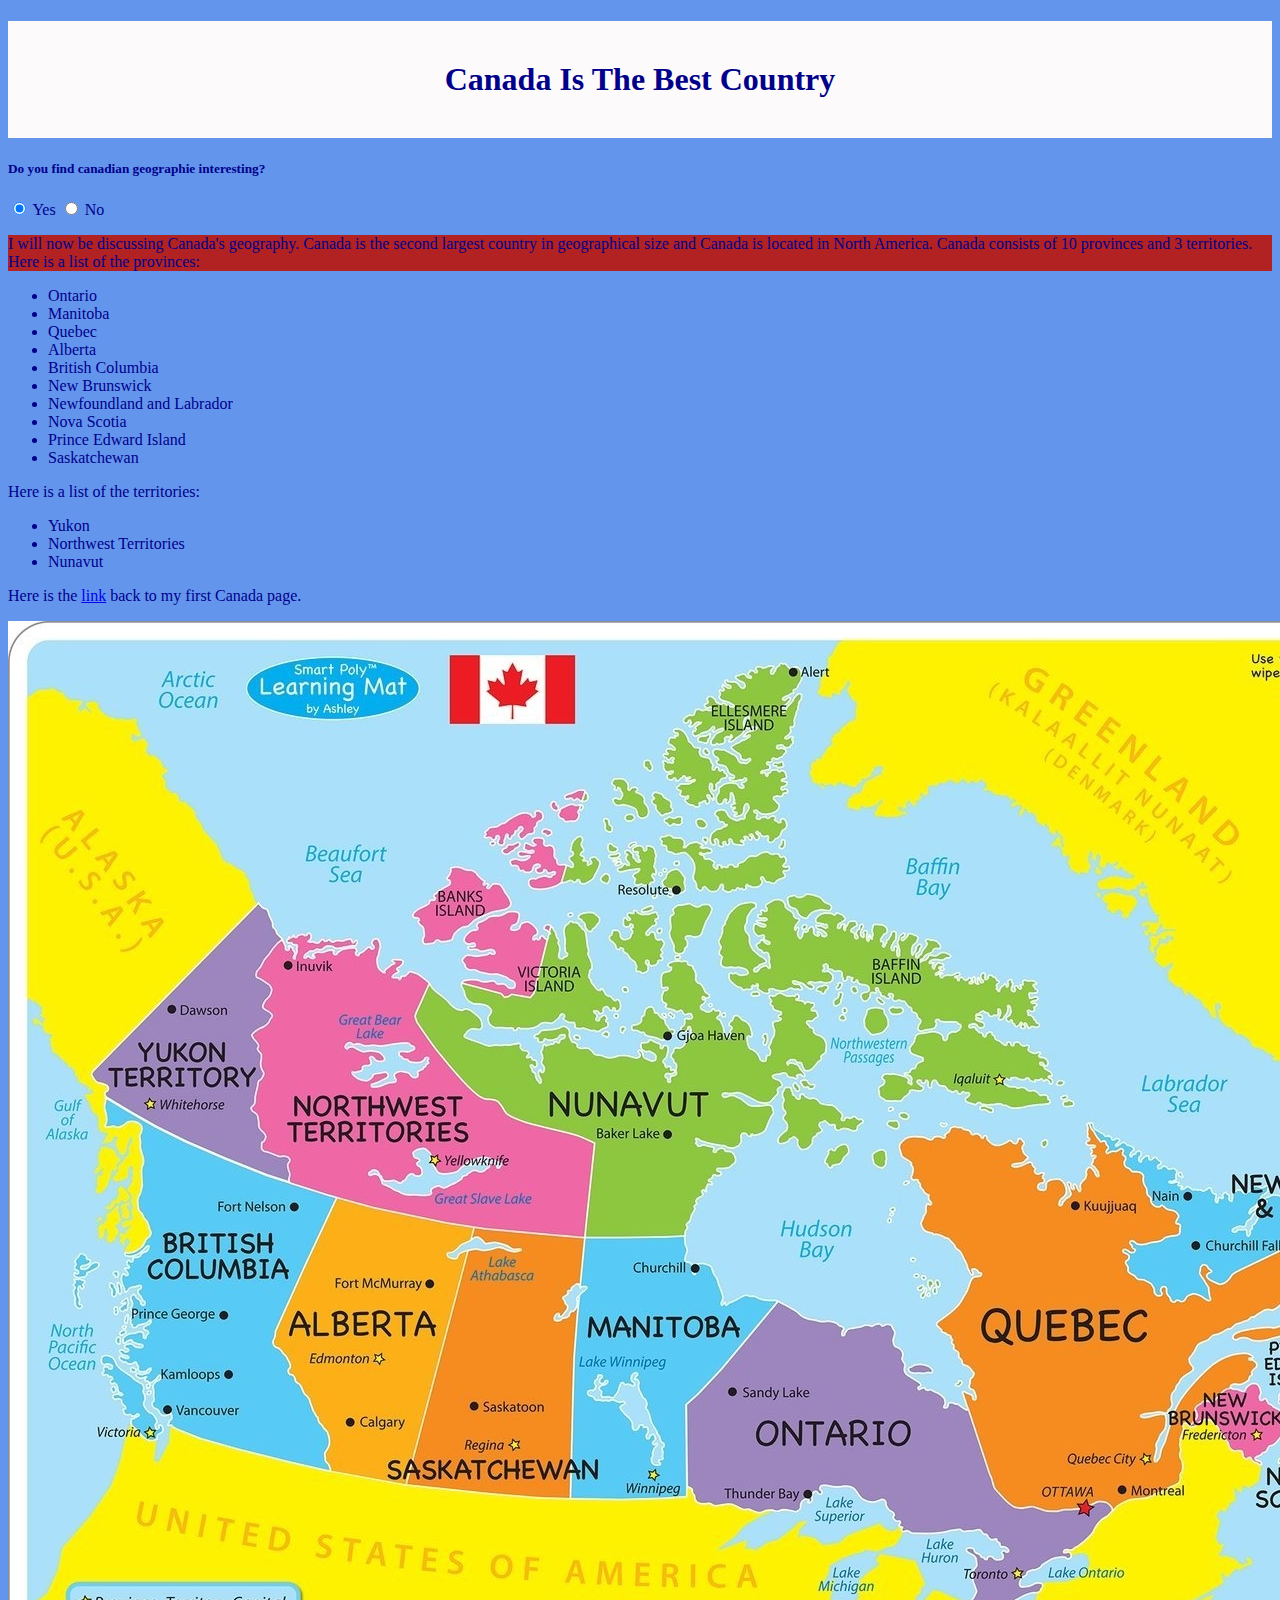
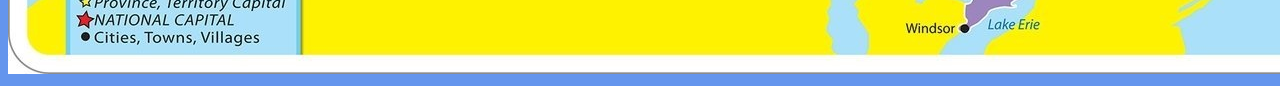
==== index2.html @ 8d320582 "Code" ====
<!DOCTYPE html>
<html>
  <head>
    <meta charset="utf-8">
    <meta name="description" content="My First Web Page, with JavaScript">
    <meta name="keywords" content="immaculata, ics2o">
    <meta name="author" content="Ms Raffin">
    <meta name="viewport" content="width=device-width, initial-scale=1.0">
		<!-- Favicon -->
    <link rel="apple-touch-icon" sizes="180x180" href="./fav_index/apple-touch-icon.png">
    <link rel="icon" type="image/png" sizes="32x32" href="./fav_index/favicon-32x32.png">
    <link rel="icon" type="image/png" sizes="16x16" href="./fav_index/favicon-16x16.png">
    <link rel="manifest" href="./fav_index/site.webmanifest">
		<!-- Google's MDL -->
		<link rel="stylesheet" href="https://fonts.googleapis.com/icon?family=Material+Icons">
		<link rel="stylesheet" href="https://code.getmdl.io/1.3.0/material.pink-deep_purple.min.css" />
    <!-- To use Google's MDL -->
    <link rel="stylesheet" href="https://fonts.googleapis.com/icon?family=Material+Icons">
    <link rel="stylesheet" href="https://code.getmdl.io/1.3.0/material.red-yellow.min.css" />
    <link rel="stylesheet" href="./css/style.css">
    <title>Why Canada Is The Best Country</title>
  </head>
  <body>
		<script defer src="https://code.getmdl.io/1.3.0/material.min.js"></script>
    </script>
    <h1>Canada Is The Best Country</h1>
    <!-- Radio button -->
				<h5>Do you find canadian geographie interesting?</h5>
				<label class="mdl-radio mdl-js-radio mdl-js-ripple-effect" for="option-1">
				  <input type="radio" id="option-1" class="mdl-radio__button" name="options" value="1" checked>
				  <span class="mdl-radio__label">Yes</span>
				</label>
				<label class="mdl-radio mdl-js-radio mdl-js-ripple-effect" for="option-2">
				  <input type="radio" id="option-2" class="mdl-radio__button" name="options" value="2">
				  <span class="mdl-radio__label">No</span>
				</label>
    <p>
      I will now be discussing Canada's geography. Canada is the second largest country in geographical size and Canada is located in North America. Canada consists of 10 provinces and 3 territories. Here is a list of the provinces:
    <!-- Simple list -->
      <style>
      .demo-list-item {
        width: 300px;
      }
      </style>
      
      <ul class="demo-list-item mdl-list">
        <li class="mdl-list__item">
          <span class="mdl-list__item-primary-content">
            Ontario
          </span>
        </li>
        <li class="mdl-list__item">
          <span class="mdl-list__item-primary-content">
            Manitoba
          </span>
        </li>
        <li class="mdl-list__item">
          <span class="mdl-list__item-primary-content">
            Quebec
          </span>
        </li>
        <li class="mdl-list__item">
          <span class="mdl-list__item-primary-content">
            Alberta
          </span>
        </li>
        <li class="mdl-list__item">
          <span class="mdl-list__item-primary-content">
            British Columbia
          </span>
        </li>
        <li class="mdl-list__item">
          <span class="mdl-list__item-primary-content">
            New Brunswick
          </span>
        </li>
        <li class="mdl-list__item">
          <span class="mdl-list__item-primary-content">
            Newfoundland and Labrador
          </span>
        </li>
        <li class="mdl-list__item">
          <span class="mdl-list__item-primary-content">
            Nova Scotia
          </span>
        </li>
        <li class="mdl-list__item">
          <span class="mdl-list__item-primary-content">
            Prince Edward Island
          </span>
        </li>
        <li class="mdl-list__item">
          <span class="mdl-list__item-primary-content">
            Saskatchewan
          </span>
        </li>
      </ul> 
      Here is a list of the territories:
    <!-- Simple list -->
      <style>
      .demo-list-item {
        width: 300px;
      }
      </style>
      
      <ul class="demo-list-item mdl-list">
        <li class="mdl-list__item">
          <span class="mdl-list__item-primary-content">
            Yukon
          </span>
        </li>
        <li class="mdl-list__item">
          <span class="mdl-list__item-primary-content">
            Northwest Territories
          </span>
        </li>
        <li class="mdl-list__item">
          <span class="mdl-list__item-primary-content">
            Nunavut
          </span>
        </li>
      </ul>
      Here is the <a href = "https://imh.ocsb.ca/">link</a> back to my first Canada page</a>.
    </p>
    <center><img src="./images/image.jpg"></center>
  </body>
</html>
---- css/style.css ----
/* Created by: Samuel Carlson
* Created on: Feb 2022
*This CSS file defines style for index.html
*ICS2O-Unit1-04-HTML-CSS
*/

body {
  background-color: CornflowerBlue;
  }
h1 {
  background-color: rgb(252, 250, 250);
  color: hsl(223°, 84%, 68%);
  padding: 40px;
  text-align: center;
}

p {
  background-color: #B22222
}

body {

  color: darkblue;

}
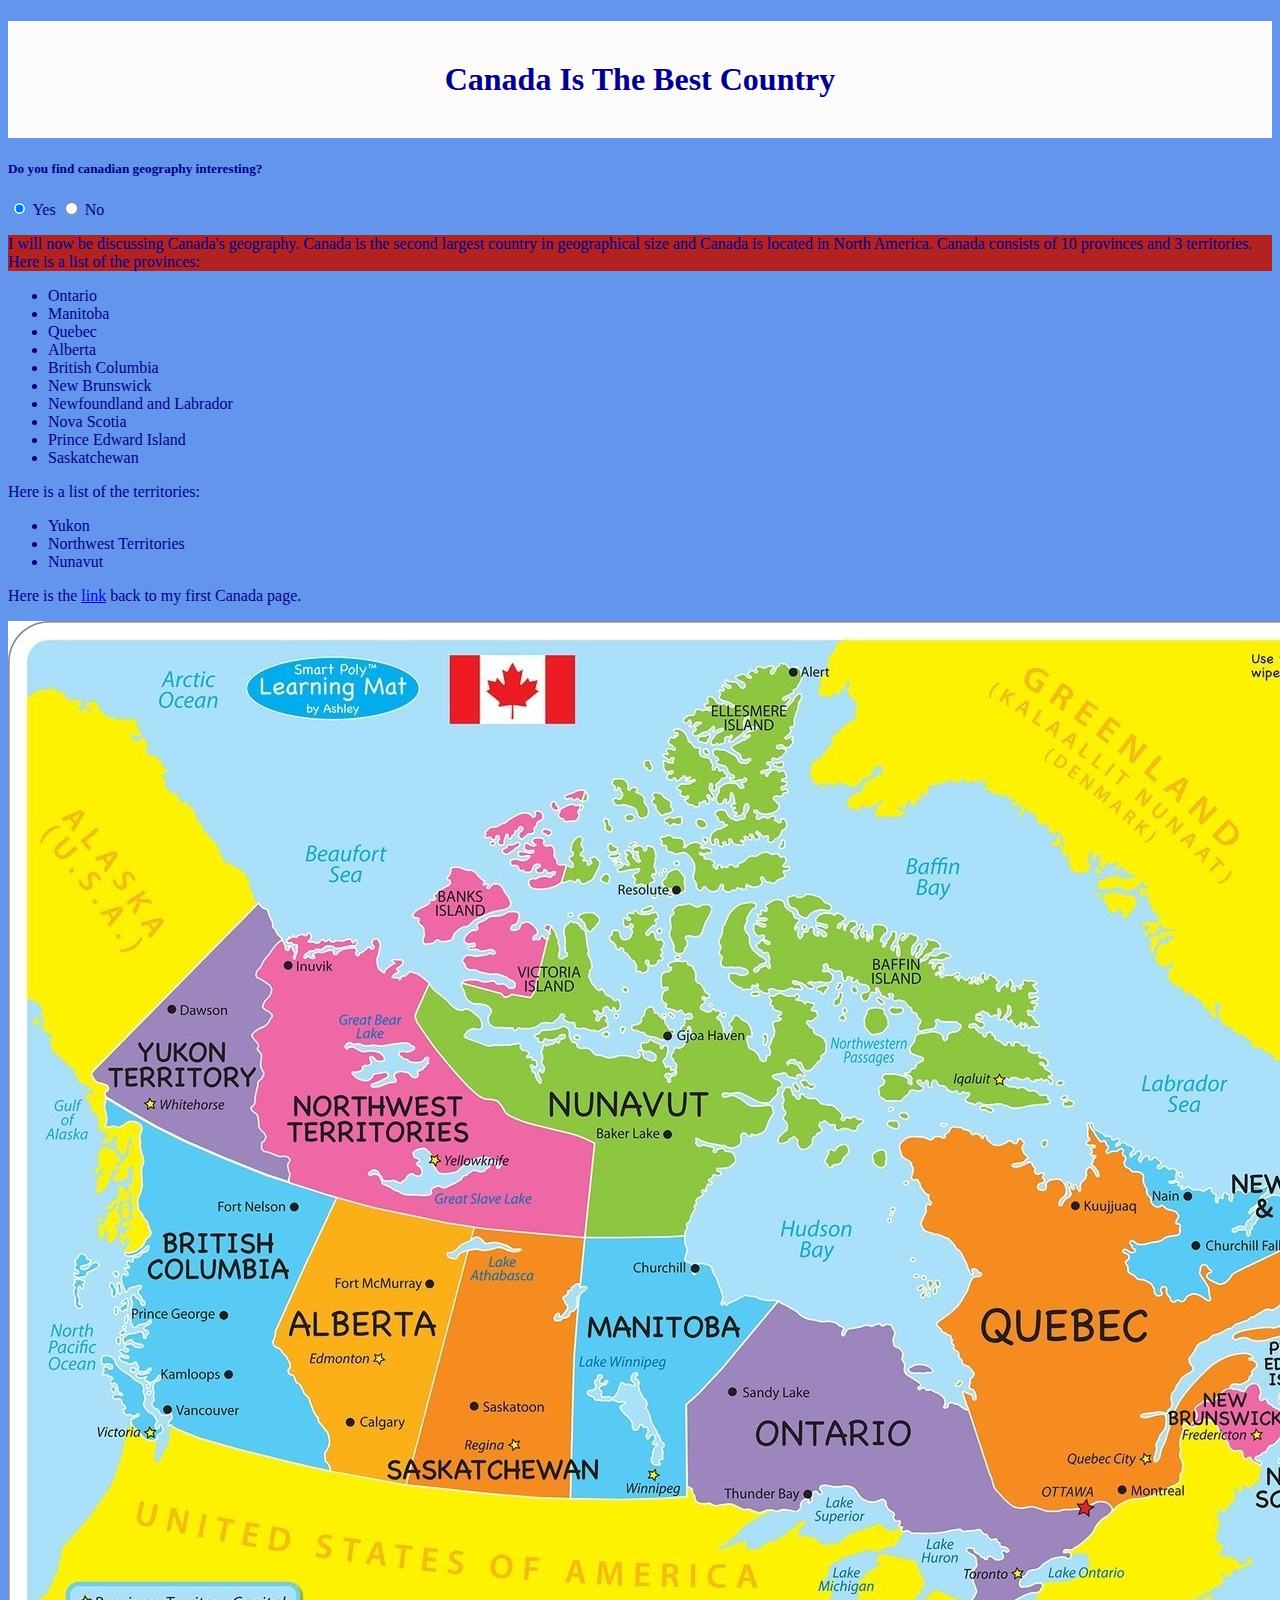
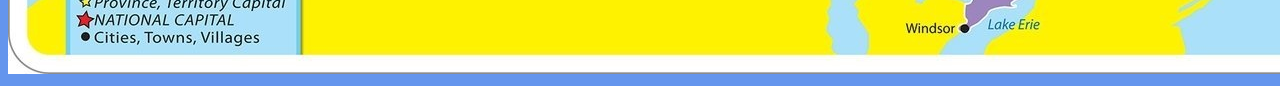
==== commit a496e288: "Code." ====
--- a/index2.html
+++ b/index2.html
@@ -18,14 +18,14 @@
     <link rel="stylesheet" href="https://fonts.googleapis.com/icon?family=Material+Icons">
     <link rel="stylesheet" href="https://code.getmdl.io/1.3.0/material.red-yellow.min.css" />
     <link rel="stylesheet" href="./css/style.css">
-    <title>Why Canada Is The Best Country</title>
+    <title>Canadian Geography</title>
   </head>
   <body>
 		<script defer src="https://code.getmdl.io/1.3.0/material.min.js"></script>
     </script>
     <h1>Canada Is The Best Country</h1>
     <!-- Radio button -->
-				<h5>Do you find canadian geographie interesting?</h5>
+				<h5>Do you find canadian geography interesting?</h5>
 				<label class="mdl-radio mdl-js-radio mdl-js-ripple-effect" for="option-1">
 				  <input type="radio" id="option-1" class="mdl-radio__button" name="options" value="1" checked>
 				  <span class="mdl-radio__label">Yes</span>
@@ -120,7 +120,7 @@
           </span>
         </li>
       </ul>
-      Here is the <a href = "https://imh.ocsb.ca/">link</a> back to my first Canada page</a>.
+      Here is the <a href = "./index.html">link</a> back to my first Canada page</a>.
     </p>
     <center><img src="./images/image.jpg"></center>
   </body>
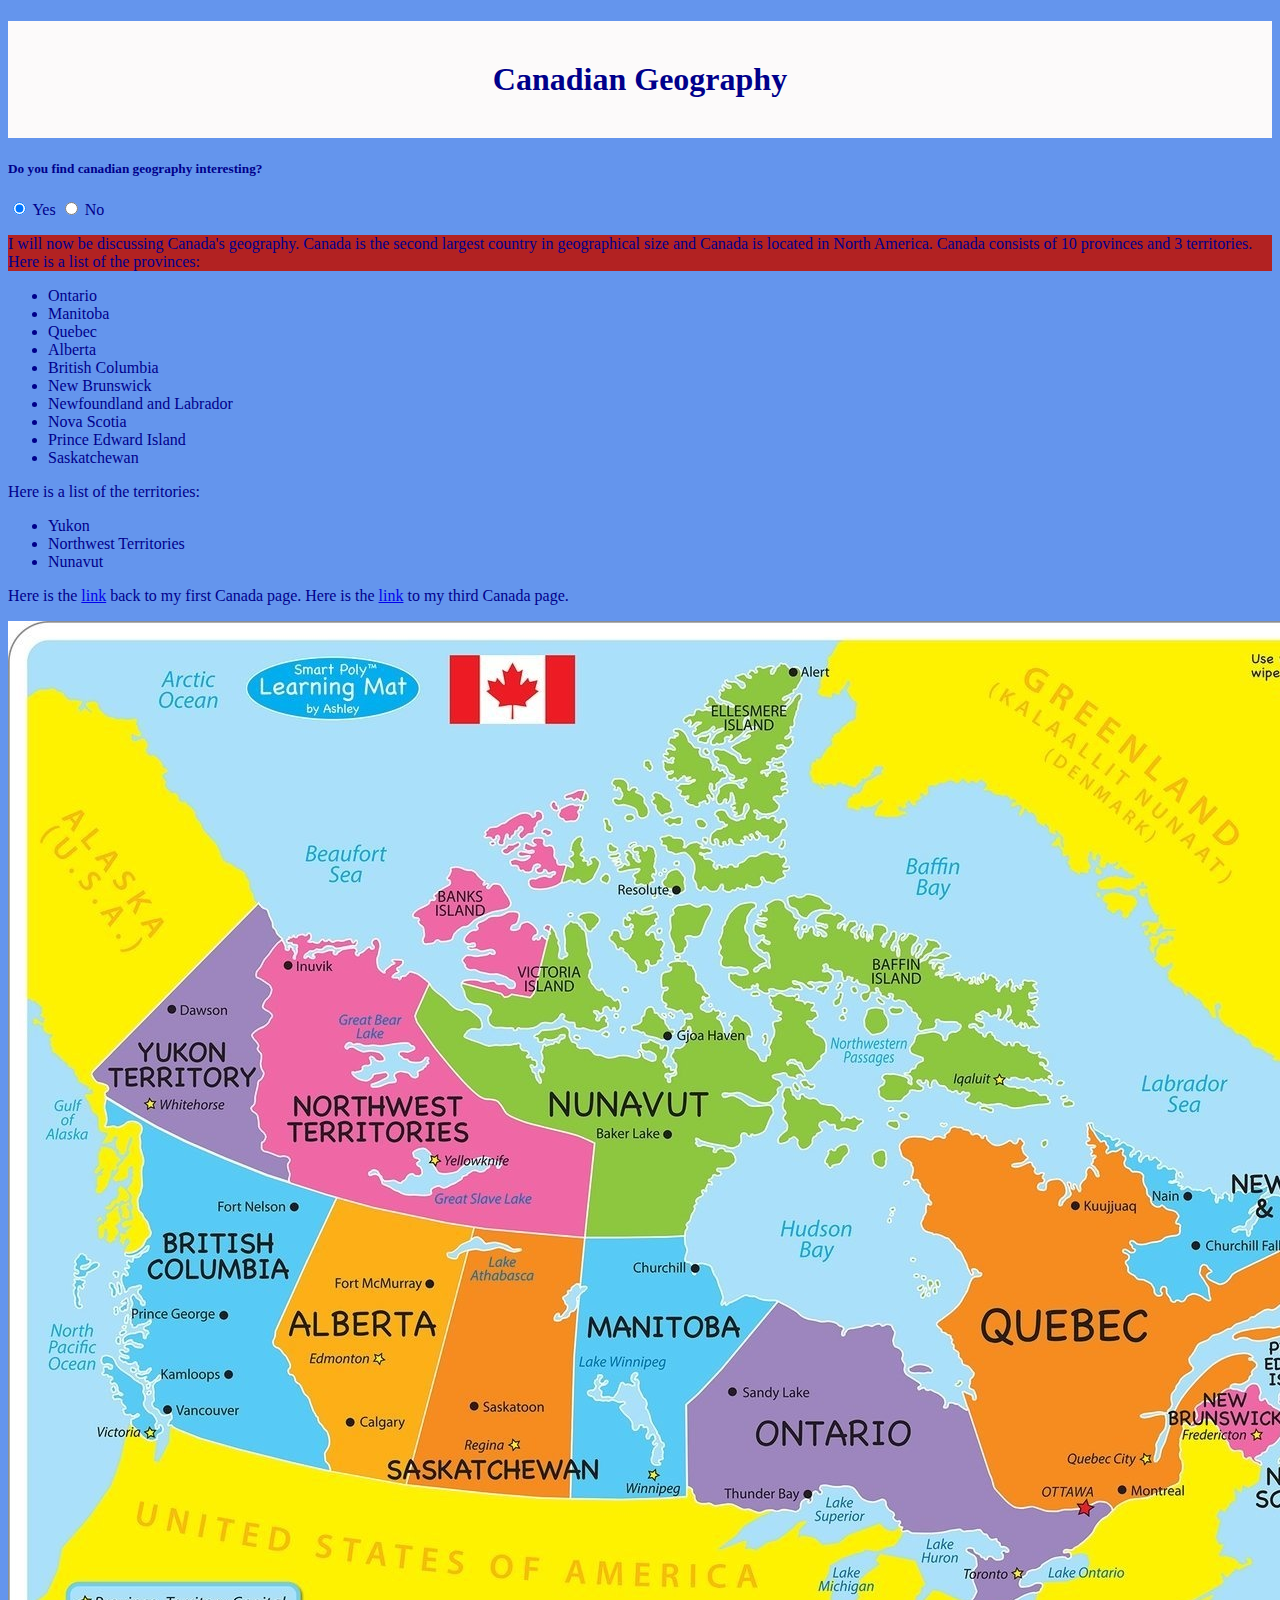
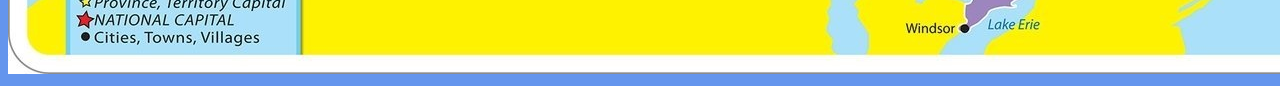
==== commit bb5c1e6c: "Code" ====
--- a/index2.html
+++ b/index2.html
@@ -22,9 +22,8 @@
   </head>
   <body>
 		<script defer src="https://code.getmdl.io/1.3.0/material.min.js"></script>
-    </script>
-    <h1>Canada Is The Best Country</h1>
-    <!-- Radio button -->
+    <h1>Canadian Geography</h1>
+    <!-- Radio Button -->
 				<h5>Do you find canadian geography interesting?</h5>
 				<label class="mdl-radio mdl-js-radio mdl-js-ripple-effect" for="option-1">
 				  <input type="radio" id="option-1" class="mdl-radio__button" name="options" value="1" checked>
@@ -120,7 +119,7 @@
           </span>
         </li>
       </ul>
-      Here is the <a href = "./index.html">link</a> back to my first Canada page</a>.
+      Here is the <a href = "./index.html">link</a> back to my first Canada page</a>. Here is the <a href = "./index3.html">link</a> to my third Canada page</a>.
     </p>
     <center><img src="./images/image.jpg"></center>
   </body>
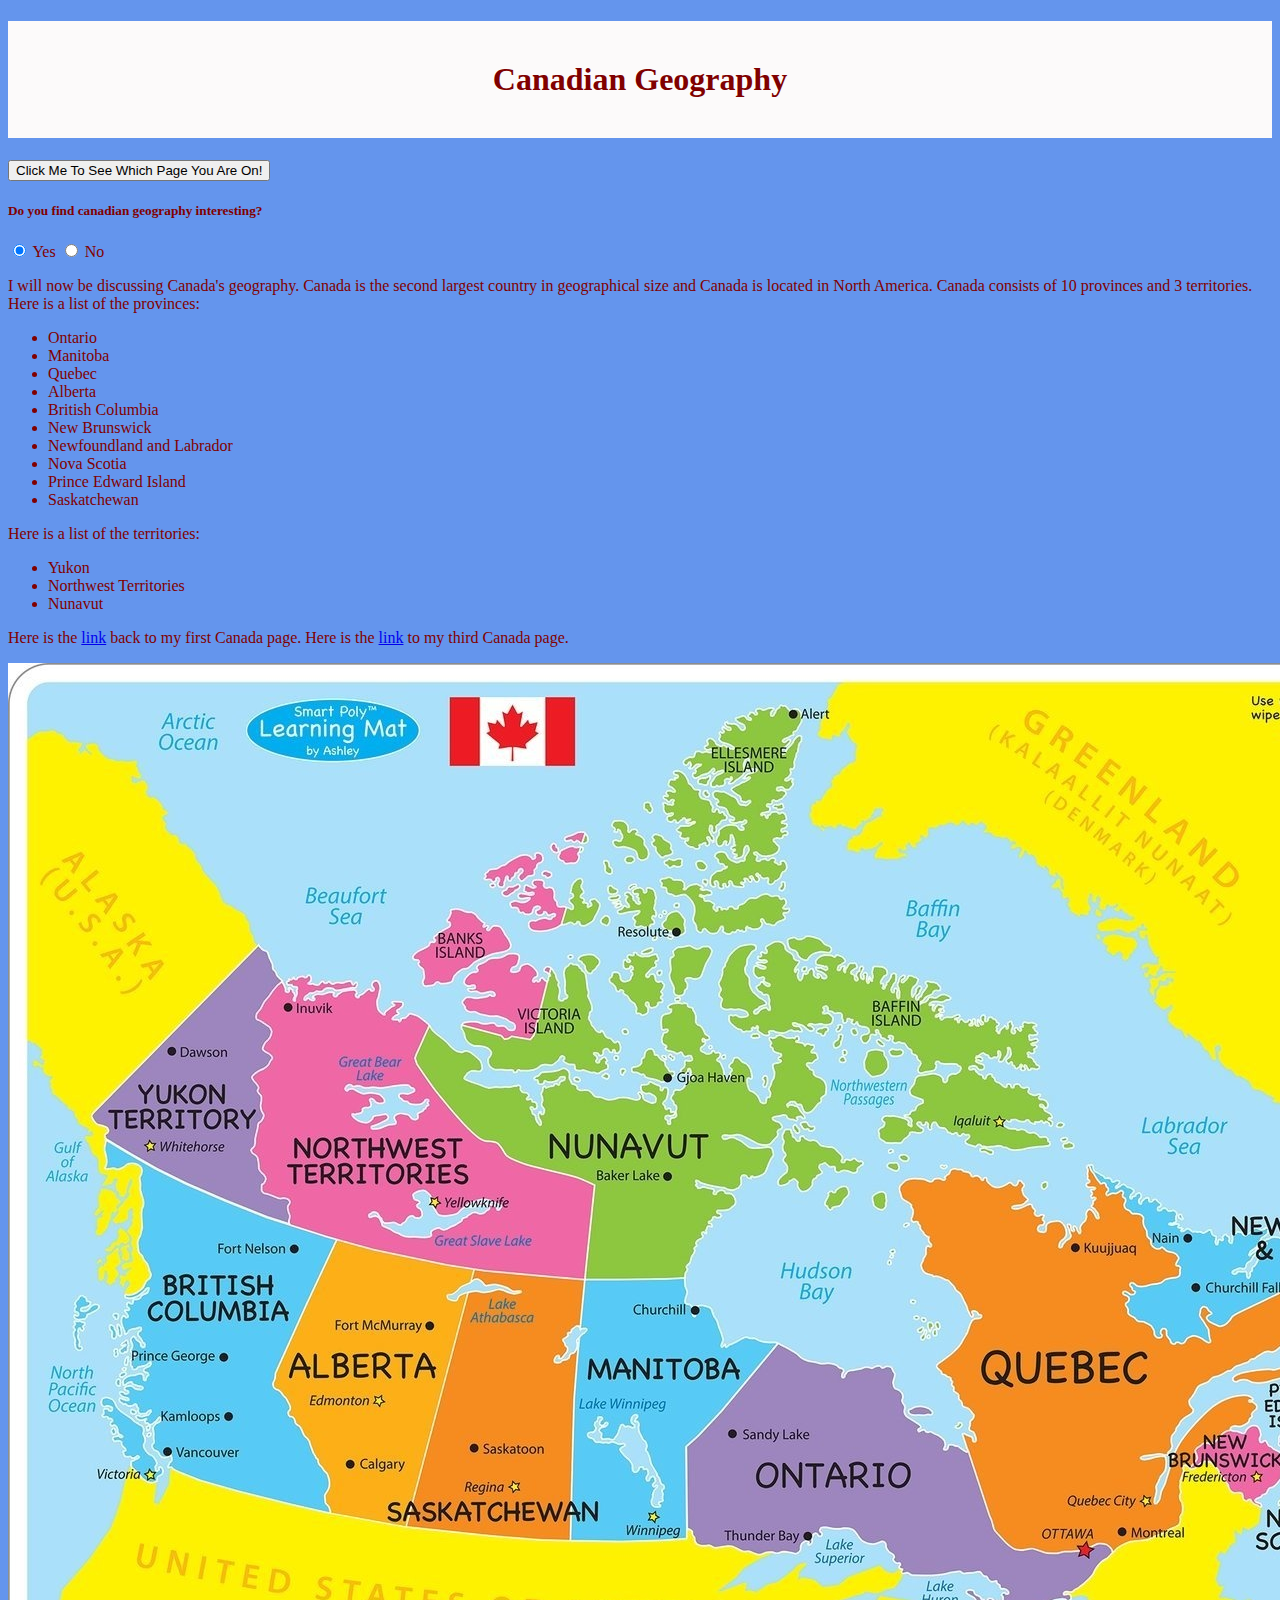
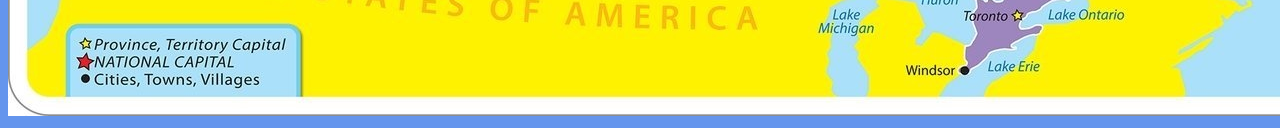
==== commit f7010c97: "Code." ====
--- a/index2.html
+++ b/index2.html
@@ -22,7 +22,16 @@
   </head>
   <body>
 		<script defer src="https://code.getmdl.io/1.3.0/material.min.js"></script>
+    <script>
+      function myButtonClicked() {
+        alert("You are now on web page 2.")
+      }
+    </script>
     <h1>Canadian Geography</h1>
+    <!-- Colored raised button -->
+		<button onclick="myButtonClicked()" class="mdl-button mdl-js-button mdl-button--raised mdl-button--colored">
+		  Click Me To See Which Page You Are On!
+		</button>
     <!-- Radio Button -->
 				<h5>Do you find canadian geography interesting?</h5>
 				<label class="mdl-radio mdl-js-radio mdl-js-ripple-effect" for="option-1">
--- a/css/style.css
+++ b/css/style.css
@@ -15,11 +15,11 @@
 }
 
 p {
-  background-color: #B22222
+  background-color: #6495ED
 }
 
 body {
 
-  color: darkblue;
+  color: Maroon;
 
 }